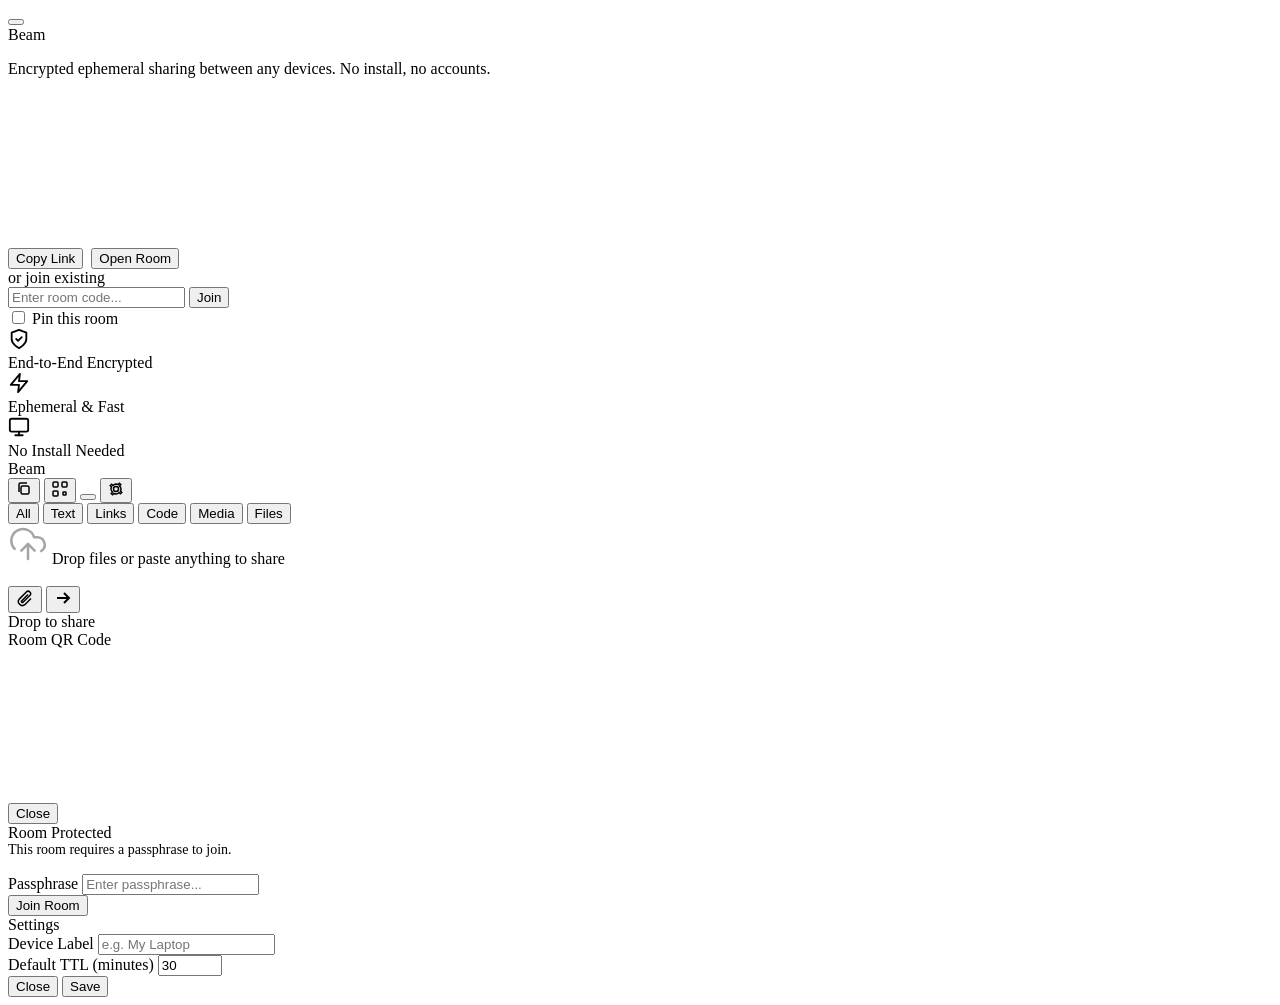
==== web/index.html @ 8bc77942 "fix: exhaustive security and correctness hardening across all layers Go server: - Replace leftmost X" ====
<!DOCTYPE html>
<html lang="en">
<head>
  <meta charset="UTF-8">
  <meta name="viewport" content="width=device-width, initial-scale=1.0, viewport-fit=cover">
  <title>Beam</title>
  <meta name="description" content="Encrypted ephemeral sharing between any devices">
  <meta name="theme-color" content="#0071e3">
  <link rel="icon" href="/favicon.svg" type="image/svg+xml">
  <link rel="manifest" href="/manifest.json">
<link rel="stylesheet" href="/css/style.css">
</head>
<body>
  <!-- Landing View -->
  <div id="landing-view" class="view landing">
    <button id="landing-theme-btn" class="btn btn--secondary btn--icon landing__theme-btn" title="Toggle theme"></button>
    <div class="landing__logo">Beam</div>
    <p class="landing__subtitle">Encrypted ephemeral sharing between any devices. No install, no accounts.</p>

    <div class="landing__actions">
      <div class="landing__qr">
        <canvas id="qr-canvas"></canvas>
        <div id="room-code" class="landing__room-code" title="Click to copy link"></div>
        <div style="display: flex; gap: 0.5rem;">
          <button id="copy-link-btn" class="btn btn--primary btn--small">Copy Link</button>
          <button id="open-room-btn" class="btn btn--secondary btn--small">Open Room</button>
        </div>
      </div>

      <div class="landing__divider">or join existing</div>

      <div class="landing__join">
        <input id="join-input" class="input" type="text" placeholder="Enter room code...">
        <button id="join-btn" class="btn btn--primary">Join</button>
      </div>

      <div class="landing__pin">
        <label class="landing__pin-label">
          <input type="checkbox" id="pin-toggle" class="landing__pin-checkbox">
          <span>Pin this room</span>
        </label>
        <div id="pin-passphrase-wrap" class="landing__pin-passphrase" style="display:none">
          <input id="pin-passphrase" class="input input--sm" type="password" placeholder="Passphrase (optional)">
        </div>
      </div>
    </div>

    <div class="landing__features">
      <div class="landing__feature">
        <div class="landing__feature-icon">
          <svg width="22" height="22" viewBox="0 0 24 24" fill="none" stroke="currentColor" stroke-width="2" stroke-linecap="round" stroke-linejoin="round">
            <path d="M12 22s8-4 8-10V5l-8-3-8 3v7c0 6 8 10 8 10z"/>
            <path d="m9 12 2 2 4-4"/>
          </svg>
        </div>
        <div class="landing__feature-text">End-to-End Encrypted</div>
      </div>
      <div class="landing__feature">
        <div class="landing__feature-icon">
          <svg width="22" height="22" viewBox="0 0 24 24" fill="none" stroke="currentColor" stroke-width="2" stroke-linecap="round" stroke-linejoin="round">
            <polygon points="13 2 3 14 12 14 11 22 21 10 12 10 13 2"/>
          </svg>
        </div>
        <div class="landing__feature-text">Ephemeral &amp; Fast</div>
      </div>
      <div class="landing__feature">
        <div class="landing__feature-icon">
          <svg width="22" height="22" viewBox="0 0 24 24" fill="none" stroke="currentColor" stroke-width="2" stroke-linecap="round" stroke-linejoin="round">
            <rect x="2" y="3" width="20" height="14" rx="2"/>
            <line x1="8" y1="21" x2="16" y2="21"/>
            <line x1="12" y1="17" x2="12" y2="21"/>
          </svg>
        </div>
        <div class="landing__feature-text">No Install Needed</div>
      </div>
    </div>
  </div>

  <!-- Room View -->
  <div id="room-view" class="view room">
    <div id="status-bar" class="status-bar"></div>

    <div class="room__header">
      <div class="room__header-left">
        <span class="room__logo">Beam</span>
        <span id="header-room-code" class="room__code"></span>
        <span id="header-devices" class="room__devices"></span>
      </div>
      <div class="room__header-actions">
        <button id="header-copy-btn" class="btn btn--secondary btn--icon btn--small" title="Copy link">
          <svg width="16" height="16" viewBox="0 0 16 16" fill="none" stroke="currentColor" stroke-width="1.5">
            <rect x="5" y="5" width="8" height="8" rx="1.5"/>
            <path d="M3 11V3.5A1.5 1.5 0 014.5 2H11"/>
          </svg>
        </button>
        <button id="header-qr-btn" class="btn btn--secondary btn--icon btn--small" title="Show QR">
          <svg width="16" height="16" viewBox="0 0 16 16" fill="none" stroke="currentColor" stroke-width="1.5">
            <rect x="1" y="1" width="5" height="5" rx="1"/>
            <rect x="10" y="1" width="5" height="5" rx="1"/>
            <rect x="1" y="10" width="5" height="5" rx="1"/>
            <rect x="11" y="11" width="3" height="3" rx="0.5"/>
          </svg>
        </button>
        <button id="room-theme-btn" class="btn btn--secondary btn--icon btn--small" title="Toggle theme"></button>
        <button id="header-settings-btn" class="btn btn--secondary btn--icon btn--small" title="Settings">
          <svg width="16" height="16" viewBox="0 0 16 16" fill="none" stroke="currentColor" stroke-width="1.5">
            <circle cx="8" cy="8" r="2.5"/>
            <path d="M13 8a5 5 0 01-.5 2.1l1.3 1.3-1.4 1.4-1.3-1.3A5 5 0 018 13a5 5 0 01-2.1-.5l-1.3 1.3-1.4-1.4 1.3-1.3A5 5 0 013 8a5 5 0 01.5-2.1L2.2 4.6l1.4-1.4 1.3 1.3A5 5 0 018 3a5 5 0 012.1.5l1.3-1.3 1.4 1.4-1.3 1.3A5 5 0 0113 8z"/>
          </svg>
        </button>
      </div>
    </div>

    <div class="room__filters">
      <button class="room__filter room__filter--active" data-filter="all">All</button>
      <button class="room__filter" data-filter="text">Text</button>
      <button class="room__filter" data-filter="link">Links</button>
      <button class="room__filter" data-filter="code">Code</button>
      <button class="room__filter" data-filter="image">Media</button>
      <button class="room__filter" data-filter="file">Files</button>
    </div>

    <div id="feed" class="room__feed">
      <div id="feed-empty" class="room__feed-empty">
        <svg width="40" height="40" viewBox="0 0 24 24" fill="none" stroke="currentColor" stroke-width="1.5" stroke-linecap="round" stroke-linejoin="round" style="opacity:0.35">
          <path d="M4 14.899A7 7 0 1 1 15.71 8h1.79a4.5 4.5 0 0 1 2.5 8.242"/>
          <path d="M12 12v9"/>
          <path d="m16 16-4-4-4 4"/>
        </svg>
        Drop files or paste anything to share
      </div>
    </div>

    <div class="room__input">
      <div class="room__input-row">
        <div id="input-field" class="room__input-field" contenteditable="true" data-placeholder="Type or paste something..."></div>
        <input id="file-input" type="file" multiple style="display: none;">
        <button id="attach-btn" class="btn btn--secondary btn--icon" title="Attach file">
          <svg width="18" height="18" viewBox="0 0 18 18" fill="none" stroke="currentColor" stroke-width="1.5">
            <path d="M15 9.5l-6.2 6.2a4 4 0 01-5.6-5.6l7.4-7.4a2.5 2.5 0 013.5 3.5L7 13.3a1 1 0 01-1.4-1.4L12 5.5"/>
          </svg>
        </button>
        <button id="send-btn" class="btn btn--primary btn--icon" title="Send">
          <svg width="18" height="18" viewBox="0 0 18 18" fill="none" stroke="currentColor" stroke-width="2">
            <path d="M3 9h12M10 4l5 5-5 5"/>
          </svg>
        </button>
      </div>
    </div>
  </div>

  <!-- Drop Overlay -->
  <div id="drop-overlay" class="drop-overlay">
    <div class="drop-overlay__text">Drop to share</div>
  </div>

  <!-- Toast Container -->
  <div id="toast-container" class="toast-container" role="status" aria-live="polite" aria-atomic="false"></div>

  <!-- QR Modal -->
  <div id="qr-modal" class="modal-backdrop">
    <div class="modal qr-modal">
      <div class="modal__title">Room QR Code</div>
      <canvas id="qr-modal-canvas"></canvas>
      <div id="qr-modal-link" class="qr-modal__link"></div>
      <div class="modal__actions">
        <button id="qr-modal-close-btn" class="btn btn--secondary">Close</button>
      </div>
    </div>
  </div>

  <!-- Passphrase Modal (for joining passphrase-protected rooms) -->
  <div id="passphrase-modal" class="modal-backdrop">
    <div class="modal">
      <div class="modal__title">Room Protected</div>
      <p style="margin:0 0 1rem;font-size:0.875rem;color:var(--text-secondary)">This room requires a passphrase to join.</p>
      <div class="modal__field">
        <label class="modal__label">Passphrase</label>
        <input id="passphrase-input" class="input" type="password" placeholder="Enter passphrase..." autocomplete="current-password">
      </div>
      <div class="modal__actions">
        <button id="passphrase-submit-btn" class="btn btn--primary">Join Room</button>
      </div>
    </div>
  </div>

  <!-- Settings Modal -->
  <div id="settings-modal" class="modal-backdrop">
    <div class="modal">
      <div class="modal__title">Settings</div>
      <div class="modal__field">
        <label class="modal__label">Device Label</label>
        <input id="settings-device-label" class="input" type="text" placeholder="e.g. My Laptop">
      </div>
      <div class="modal__field">
        <label class="modal__label">Default TTL (minutes)</label>
        <input id="settings-ttl" class="input" type="number" value="30" min="1" max="1440">
      </div>
      <div class="modal__actions">
        <button id="settings-close-btn" class="btn btn--secondary">Close</button>
        <button id="settings-save-btn" class="btn btn--primary">Save</button>
      </div>
    </div>
  </div>

  <script type="module" src="/js/app.js"></script>
</body>
</html>
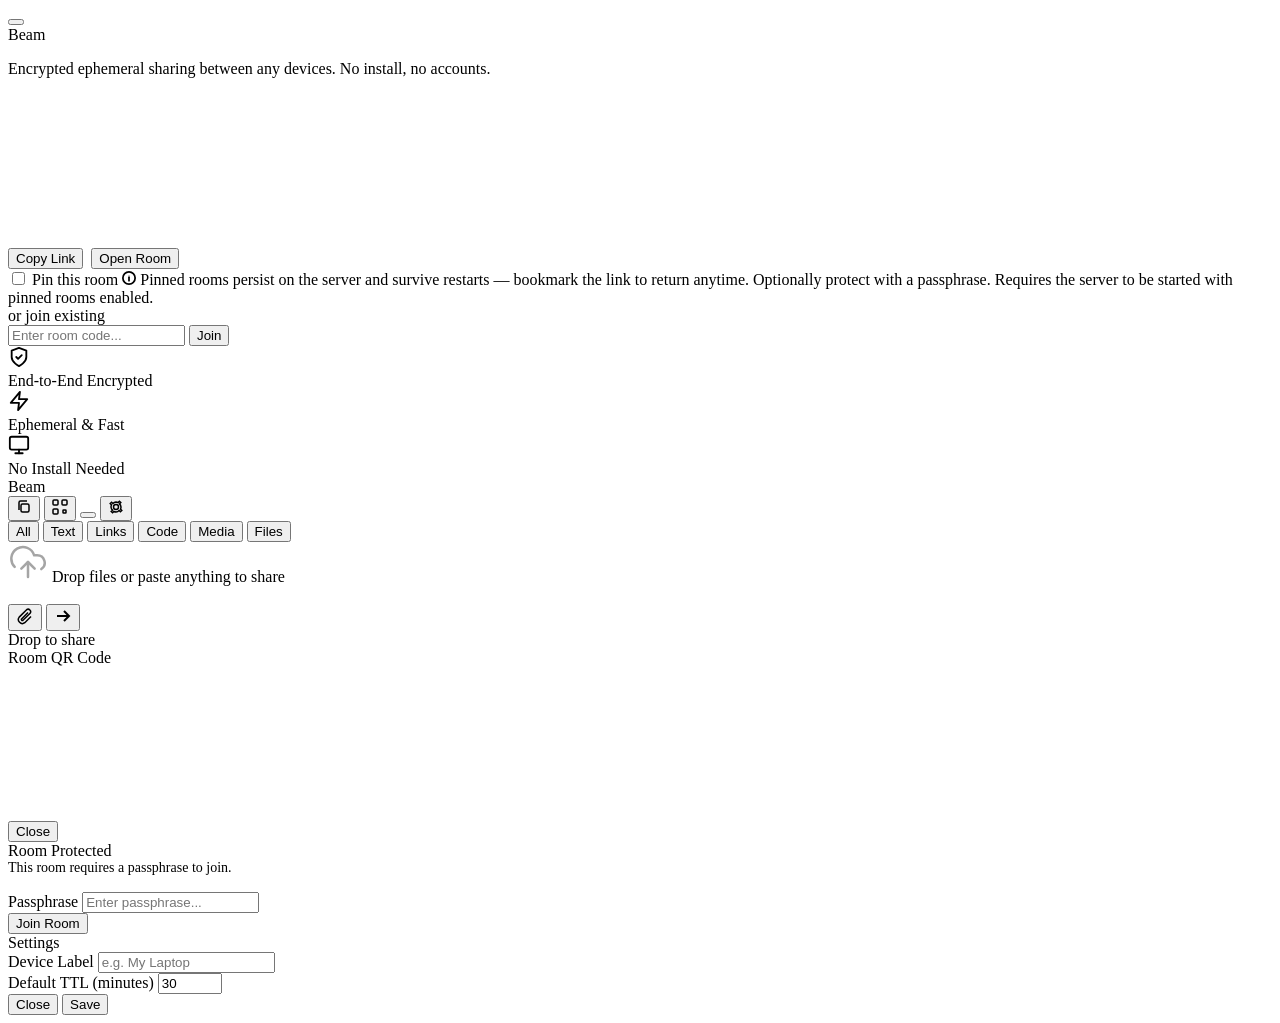
==== commit dc6e481f: "feat: add pin-room info tooltip and reorder landing actions Move the pin-room toggle above the "or j" ====
--- a/web/index.html
+++ b/web/index.html
@@ -13,7 +13,7 @@
 <body>
   <!-- Landing View -->
   <div id="landing-view" class="view landing">
-    <button id="landing-theme-btn" class="btn btn--secondary btn--icon landing__theme-btn" title="Toggle theme"></button>
+    <button id="landing-theme-btn" class="btn btn--secondary btn--icon landing__theme-btn" title="Toggle theme" aria-label="Toggle theme"></button>
     <div class="landing__logo">Beam</div>
     <p class="landing__subtitle">Encrypted ephemeral sharing between any devices. No install, no accounts.</p>
 
@@ -27,21 +27,31 @@
         </div>
       </div>
 
-      <div class="landing__divider">or join existing</div>
-
-      <div class="landing__join">
-        <input id="join-input" class="input" type="text" placeholder="Enter room code...">
-        <button id="join-btn" class="btn btn--primary">Join</button>
-      </div>
-
       <div class="landing__pin">
         <label class="landing__pin-label">
           <input type="checkbox" id="pin-toggle" class="landing__pin-checkbox">
           <span>Pin this room</span>
         </label>
+        <span class="landing__pin-info" aria-label="About pinned rooms" tabindex="0">
+          <svg width="14" height="14" viewBox="0 0 16 16" fill="none" stroke="currentColor" stroke-width="2" stroke-linecap="round" stroke-linejoin="round" aria-hidden="true">
+            <circle cx="8" cy="8" r="7"/>
+            <line x1="8" y1="7" x2="8" y2="11"/>
+            <circle cx="8" cy="5" r="0.5" fill="currentColor" stroke="none"/>
+          </svg>
+          <span class="landing__pin-tooltip" role="tooltip">
+            Pinned rooms persist on the server and survive restarts — bookmark the link to return anytime. Optionally protect with a passphrase. Requires the server to be started with pinned rooms enabled.
+          </span>
+        </span>
         <div id="pin-passphrase-wrap" class="landing__pin-passphrase" style="display:none">
           <input id="pin-passphrase" class="input input--sm" type="password" placeholder="Passphrase (optional)">
         </div>
+      </div>
+
+      <div class="landing__divider">or join existing</div>
+
+      <div class="landing__join">
+        <input id="join-input" class="input" type="text" placeholder="Enter room code...">
+        <button id="join-btn" class="btn btn--primary">Join</button>
       </div>
     </div>
 
@@ -87,13 +97,13 @@
         <span id="header-devices" class="room__devices"></span>
       </div>
       <div class="room__header-actions">
-        <button id="header-copy-btn" class="btn btn--secondary btn--icon btn--small" title="Copy link">
+        <button id="header-copy-btn" class="btn btn--secondary btn--icon btn--small" title="Copy link" aria-label="Copy link">
           <svg width="16" height="16" viewBox="0 0 16 16" fill="none" stroke="currentColor" stroke-width="1.5">
             <rect x="5" y="5" width="8" height="8" rx="1.5"/>
             <path d="M3 11V3.5A1.5 1.5 0 014.5 2H11"/>
           </svg>
         </button>
-        <button id="header-qr-btn" class="btn btn--secondary btn--icon btn--small" title="Show QR">
+        <button id="header-qr-btn" class="btn btn--secondary btn--icon btn--small" title="Show QR" aria-label="Show QR code">
           <svg width="16" height="16" viewBox="0 0 16 16" fill="none" stroke="currentColor" stroke-width="1.5">
             <rect x="1" y="1" width="5" height="5" rx="1"/>
             <rect x="10" y="1" width="5" height="5" rx="1"/>
@@ -101,8 +111,8 @@
             <rect x="11" y="11" width="3" height="3" rx="0.5"/>
           </svg>
         </button>
-        <button id="room-theme-btn" class="btn btn--secondary btn--icon btn--small" title="Toggle theme"></button>
-        <button id="header-settings-btn" class="btn btn--secondary btn--icon btn--small" title="Settings">
+        <button id="room-theme-btn" class="btn btn--secondary btn--icon btn--small" title="Toggle theme" aria-label="Toggle theme"></button>
+        <button id="header-settings-btn" class="btn btn--secondary btn--icon btn--small" title="Settings" aria-label="Settings">
           <svg width="16" height="16" viewBox="0 0 16 16" fill="none" stroke="currentColor" stroke-width="1.5">
             <circle cx="8" cy="8" r="2.5"/>
             <path d="M13 8a5 5 0 01-.5 2.1l1.3 1.3-1.4 1.4-1.3-1.3A5 5 0 018 13a5 5 0 01-2.1-.5l-1.3 1.3-1.4-1.4 1.3-1.3A5 5 0 013 8a5 5 0 01.5-2.1L2.2 4.6l1.4-1.4 1.3 1.3A5 5 0 018 3a5 5 0 012.1.5l1.3-1.3 1.4 1.4-1.3 1.3A5 5 0 0113 8z"/>
@@ -133,14 +143,14 @@
 
     <div class="room__input">
       <div class="room__input-row">
-        <div id="input-field" class="room__input-field" contenteditable="true" data-placeholder="Type or paste something..."></div>
+        <div id="input-field" class="room__input-field" contenteditable="true" role="textbox" aria-label="Message input" data-placeholder="Type or paste something..."></div>
         <input id="file-input" type="file" multiple style="display: none;">
-        <button id="attach-btn" class="btn btn--secondary btn--icon" title="Attach file">
+        <button id="attach-btn" class="btn btn--secondary btn--icon" title="Attach file" aria-label="Attach file">
           <svg width="18" height="18" viewBox="0 0 18 18" fill="none" stroke="currentColor" stroke-width="1.5">
             <path d="M15 9.5l-6.2 6.2a4 4 0 01-5.6-5.6l7.4-7.4a2.5 2.5 0 013.5 3.5L7 13.3a1 1 0 01-1.4-1.4L12 5.5"/>
           </svg>
         </button>
-        <button id="send-btn" class="btn btn--primary btn--icon" title="Send">
+        <button id="send-btn" class="btn btn--primary btn--icon" title="Send" aria-label="Send">
           <svg width="18" height="18" viewBox="0 0 18 18" fill="none" stroke="currentColor" stroke-width="2">
             <path d="M3 9h12M10 4l5 5-5 5"/>
           </svg>
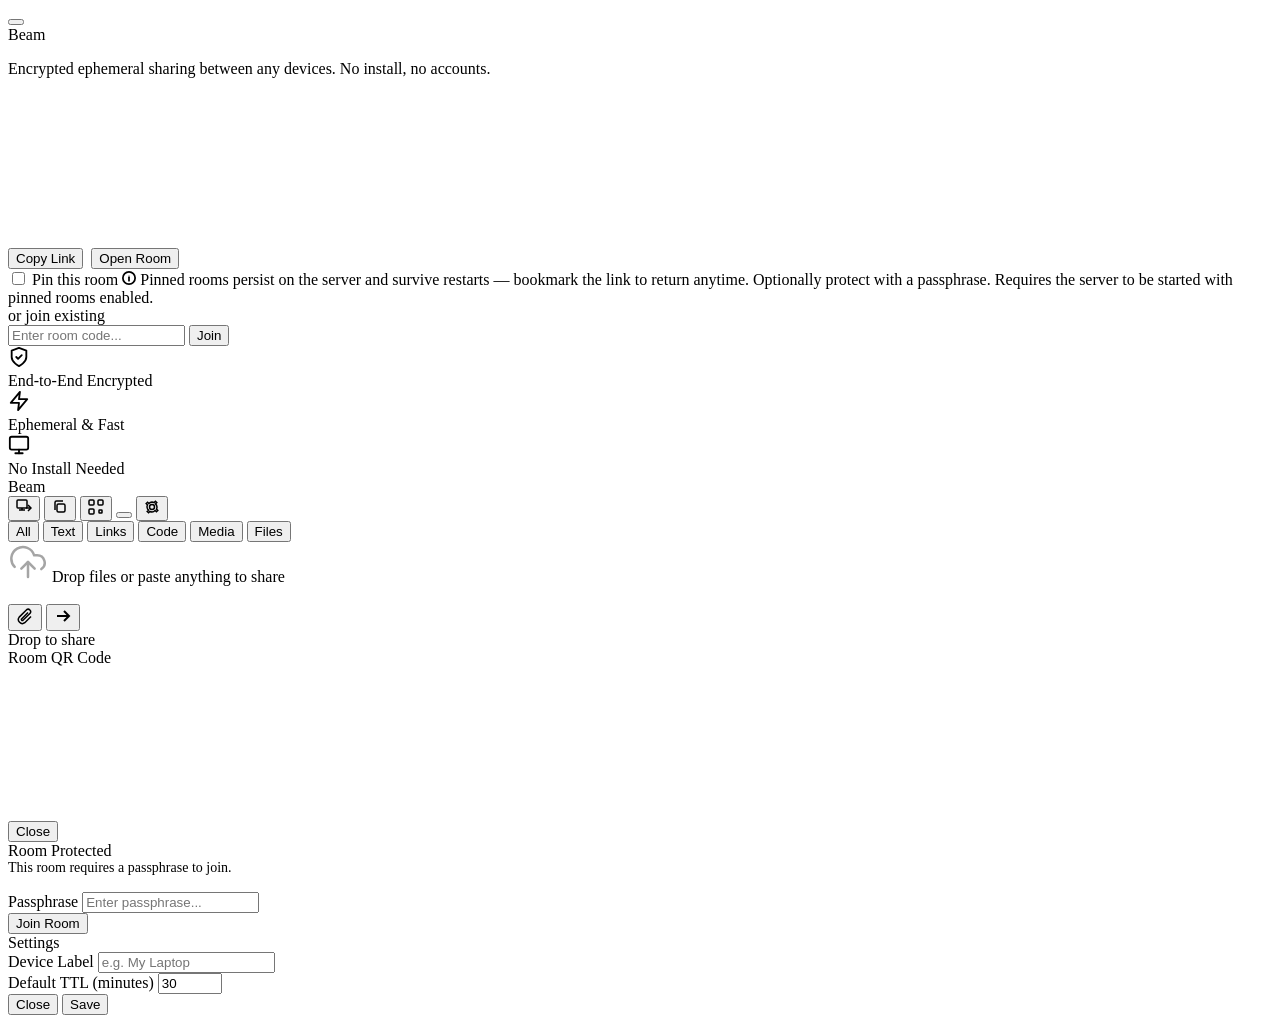
==== commit b6d343b1: "feat: beam:// deep-link protocol for one-click agent connect Registers beam:// (http) and beams:// (" ====
--- a/web/index.html
+++ b/web/index.html
@@ -97,6 +97,15 @@
         <span id="header-devices" class="room__devices"></span>
       </div>
       <div class="room__header-actions">
+        <button id="header-agent-btn" class="btn btn--secondary btn--icon btn--small" title="Open in Agent" aria-label="Open in Agent">
+          <svg width="16" height="16" viewBox="0 0 16 16" fill="none" stroke="currentColor" stroke-width="1.5">
+            <rect x="1" y="1" width="10" height="8" rx="1"/>
+            <line x1="6" y1="9" x2="6" y2="11"/>
+            <line x1="3" y1="11" x2="9" y2="11"/>
+            <path d="M12 6l3 3-3 3"/>
+            <line x1="15" y1="9" x2="10" y2="9"/>
+          </svg>
+        </button>
         <button id="header-copy-btn" class="btn btn--secondary btn--icon btn--small" title="Copy link" aria-label="Copy link">
           <svg width="16" height="16" viewBox="0 0 16 16" fill="none" stroke="currentColor" stroke-width="1.5">
             <rect x="5" y="5" width="8" height="8" rx="1.5"/>
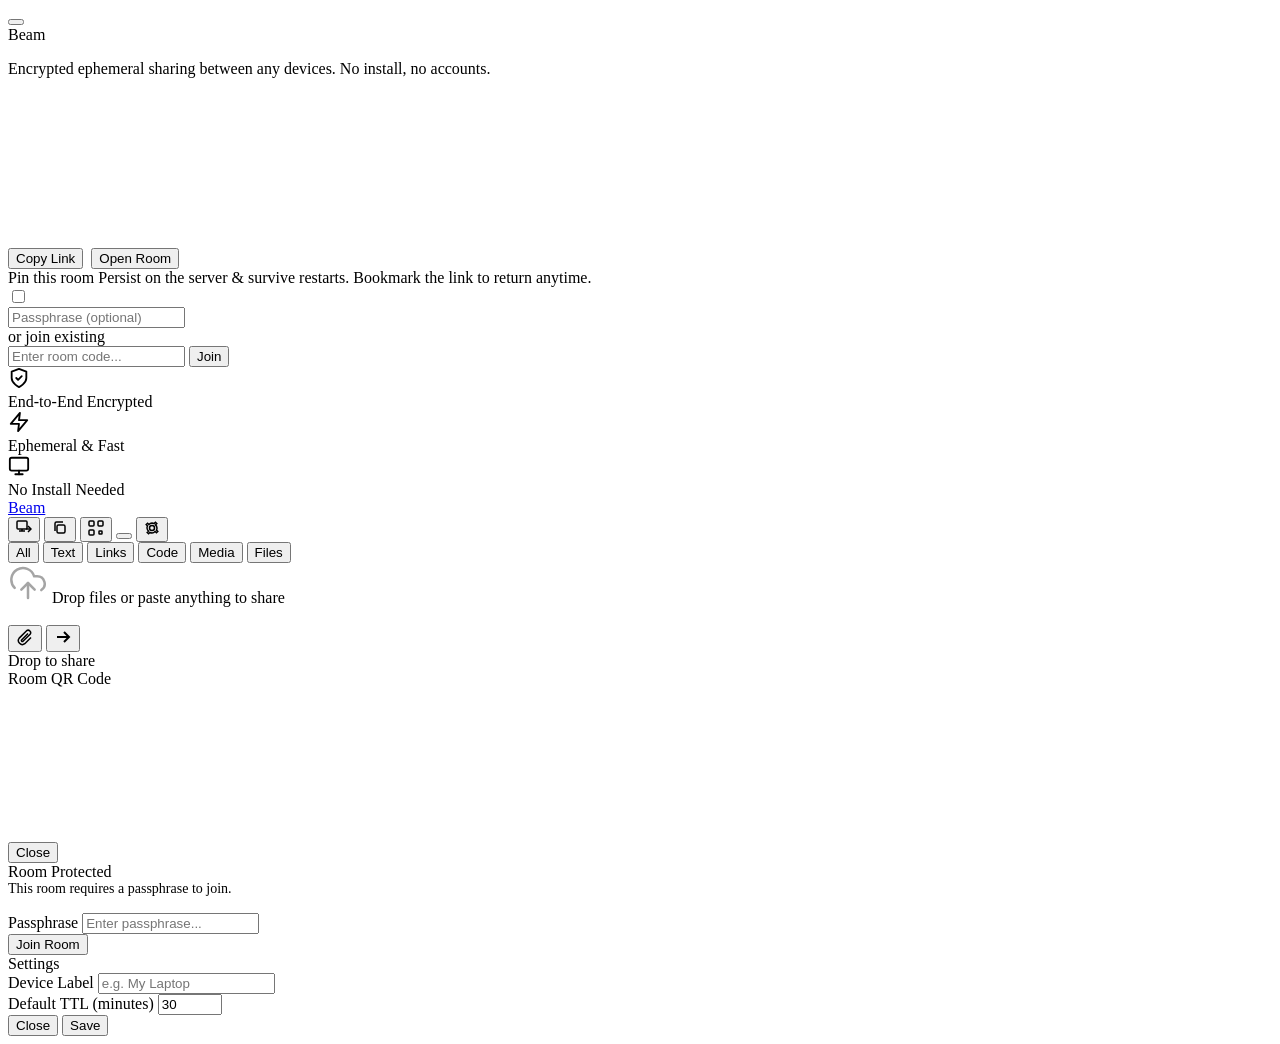
==== commit b308af62: "feat: clickable room logo + redesigned pin room card - Room header: change Beam logo from <span> to " ====
--- a/web/index.html
+++ b/web/index.html
@@ -28,21 +28,17 @@
       </div>
 
       <div class="landing__pin">
-        <label class="landing__pin-label">
-          <input type="checkbox" id="pin-toggle" class="landing__pin-checkbox">
-          <span>Pin this room</span>
-        </label>
-        <span class="landing__pin-info" aria-label="About pinned rooms" tabindex="0">
-          <svg width="14" height="14" viewBox="0 0 16 16" fill="none" stroke="currentColor" stroke-width="2" stroke-linecap="round" stroke-linejoin="round" aria-hidden="true">
-            <circle cx="8" cy="8" r="7"/>
-            <line x1="8" y1="7" x2="8" y2="11"/>
-            <circle cx="8" cy="5" r="0.5" fill="currentColor" stroke="none"/>
-          </svg>
-          <span class="landing__pin-tooltip" role="tooltip">
-            Pinned rooms persist on the server and survive restarts — bookmark the link to return anytime. Optionally protect with a passphrase. Requires the server to be started with pinned rooms enabled.
-          </span>
-        </span>
-        <div id="pin-passphrase-wrap" class="landing__pin-passphrase" style="display:none">
+        <div class="landing__pin-row">
+          <div class="landing__pin-meta">
+            <span class="landing__pin-title">Pin this room</span>
+            <span class="landing__pin-desc">Persist on the server &amp; survive restarts. Bookmark the link to return anytime.</span>
+          </div>
+          <label class="landing__pin-toggle" aria-label="Pin this room">
+            <input type="checkbox" id="pin-toggle" class="landing__pin-checkbox">
+            <span class="landing__pin-switch"></span>
+          </label>
+        </div>
+        <div id="pin-passphrase-wrap" class="landing__pin-passphrase">
           <input id="pin-passphrase" class="input input--sm" type="password" placeholder="Passphrase (optional)">
         </div>
       </div>
@@ -92,7 +88,7 @@
 
     <div class="room__header">
       <div class="room__header-left">
-        <span class="room__logo">Beam</span>
+        <a href="/" class="room__logo">Beam</a>
         <span id="header-room-code" class="room__code"></span>
         <span id="header-devices" class="room__devices"></span>
       </div>
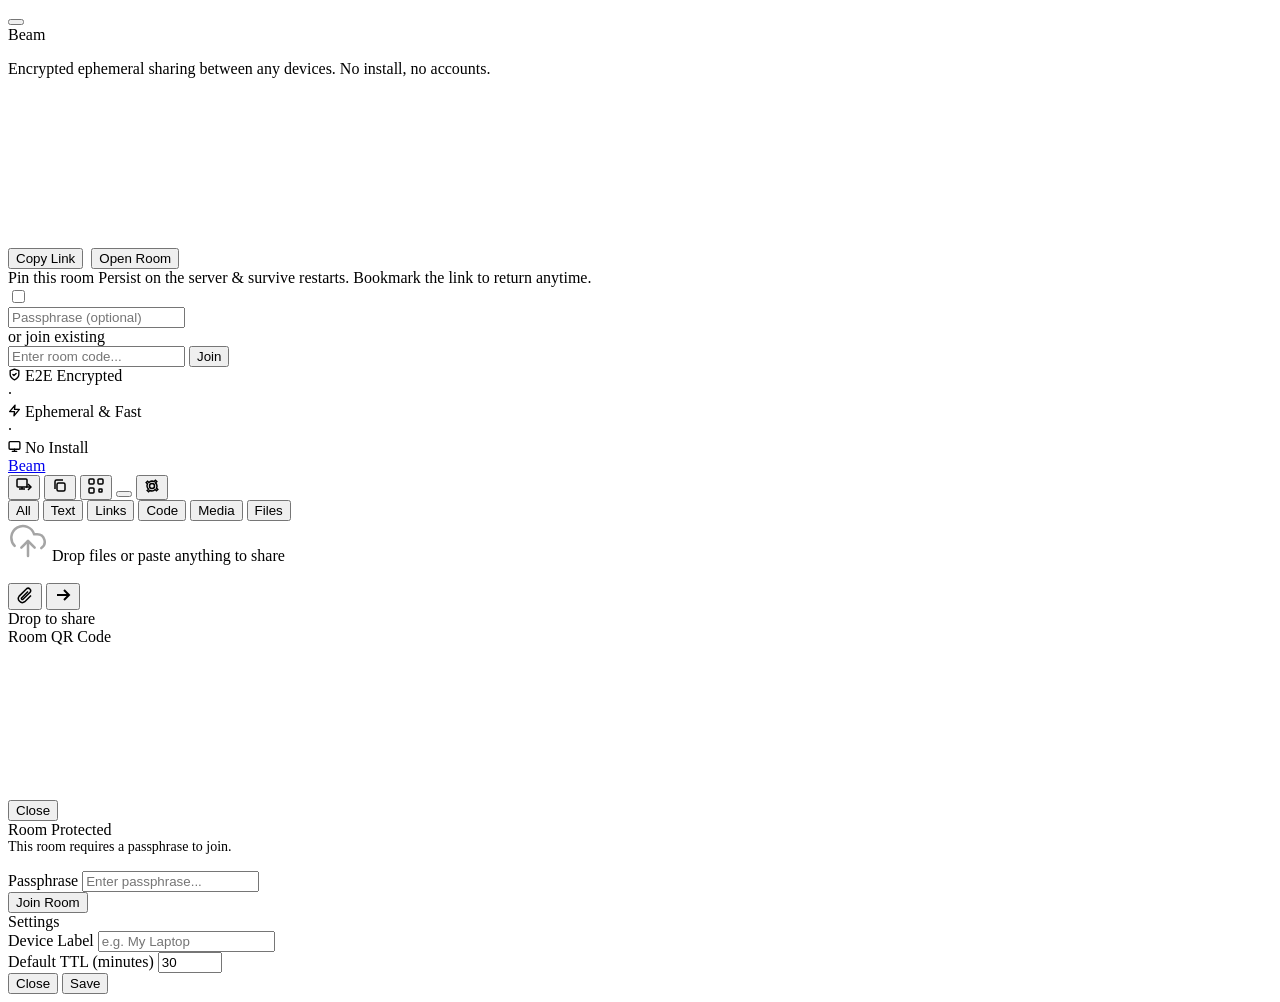
==== commit 46326b8c: "fix: landing page fits laptop viewport without scrollbar or clipping - Replace tall feature cards (~" ====
--- a/web/index.html
+++ b/web/index.html
@@ -53,31 +53,27 @@
 
     <div class="landing__features">
       <div class="landing__feature">
-        <div class="landing__feature-icon">
-          <svg width="22" height="22" viewBox="0 0 24 24" fill="none" stroke="currentColor" stroke-width="2" stroke-linecap="round" stroke-linejoin="round">
-            <path d="M12 22s8-4 8-10V5l-8-3-8 3v7c0 6 8 10 8 10z"/>
-            <path d="m9 12 2 2 4-4"/>
-          </svg>
-        </div>
-        <div class="landing__feature-text">End-to-End Encrypted</div>
-      </div>
+        <svg width="13" height="13" viewBox="0 0 24 24" fill="none" stroke="currentColor" stroke-width="2.5" stroke-linecap="round" stroke-linejoin="round">
+          <path d="M12 22s8-4 8-10V5l-8-3-8 3v7c0 6 8 10 8 10z"/>
+          <path d="m9 12 2 2 4-4"/>
+        </svg>
+        <span>E2E Encrypted</span>
+      </div>
+      <span class="landing__feature-sep">·</span>
       <div class="landing__feature">
-        <div class="landing__feature-icon">
-          <svg width="22" height="22" viewBox="0 0 24 24" fill="none" stroke="currentColor" stroke-width="2" stroke-linecap="round" stroke-linejoin="round">
-            <polygon points="13 2 3 14 12 14 11 22 21 10 12 10 13 2"/>
-          </svg>
-        </div>
-        <div class="landing__feature-text">Ephemeral &amp; Fast</div>
-      </div>
+        <svg width="13" height="13" viewBox="0 0 24 24" fill="none" stroke="currentColor" stroke-width="2.5" stroke-linecap="round" stroke-linejoin="round">
+          <polygon points="13 2 3 14 12 14 11 22 21 10 12 10 13 2"/>
+        </svg>
+        <span>Ephemeral &amp; Fast</span>
+      </div>
+      <span class="landing__feature-sep">·</span>
       <div class="landing__feature">
-        <div class="landing__feature-icon">
-          <svg width="22" height="22" viewBox="0 0 24 24" fill="none" stroke="currentColor" stroke-width="2" stroke-linecap="round" stroke-linejoin="round">
-            <rect x="2" y="3" width="20" height="14" rx="2"/>
-            <line x1="8" y1="21" x2="16" y2="21"/>
-            <line x1="12" y1="17" x2="12" y2="21"/>
-          </svg>
-        </div>
-        <div class="landing__feature-text">No Install Needed</div>
+        <svg width="13" height="13" viewBox="0 0 24 24" fill="none" stroke="currentColor" stroke-width="2.5" stroke-linecap="round" stroke-linejoin="round">
+          <rect x="2" y="3" width="20" height="14" rx="2"/>
+          <line x1="8" y1="21" x2="16" y2="21"/>
+          <line x1="12" y1="17" x2="12" y2="21"/>
+        </svg>
+        <span>No Install</span>
       </div>
     </div>
   </div>
